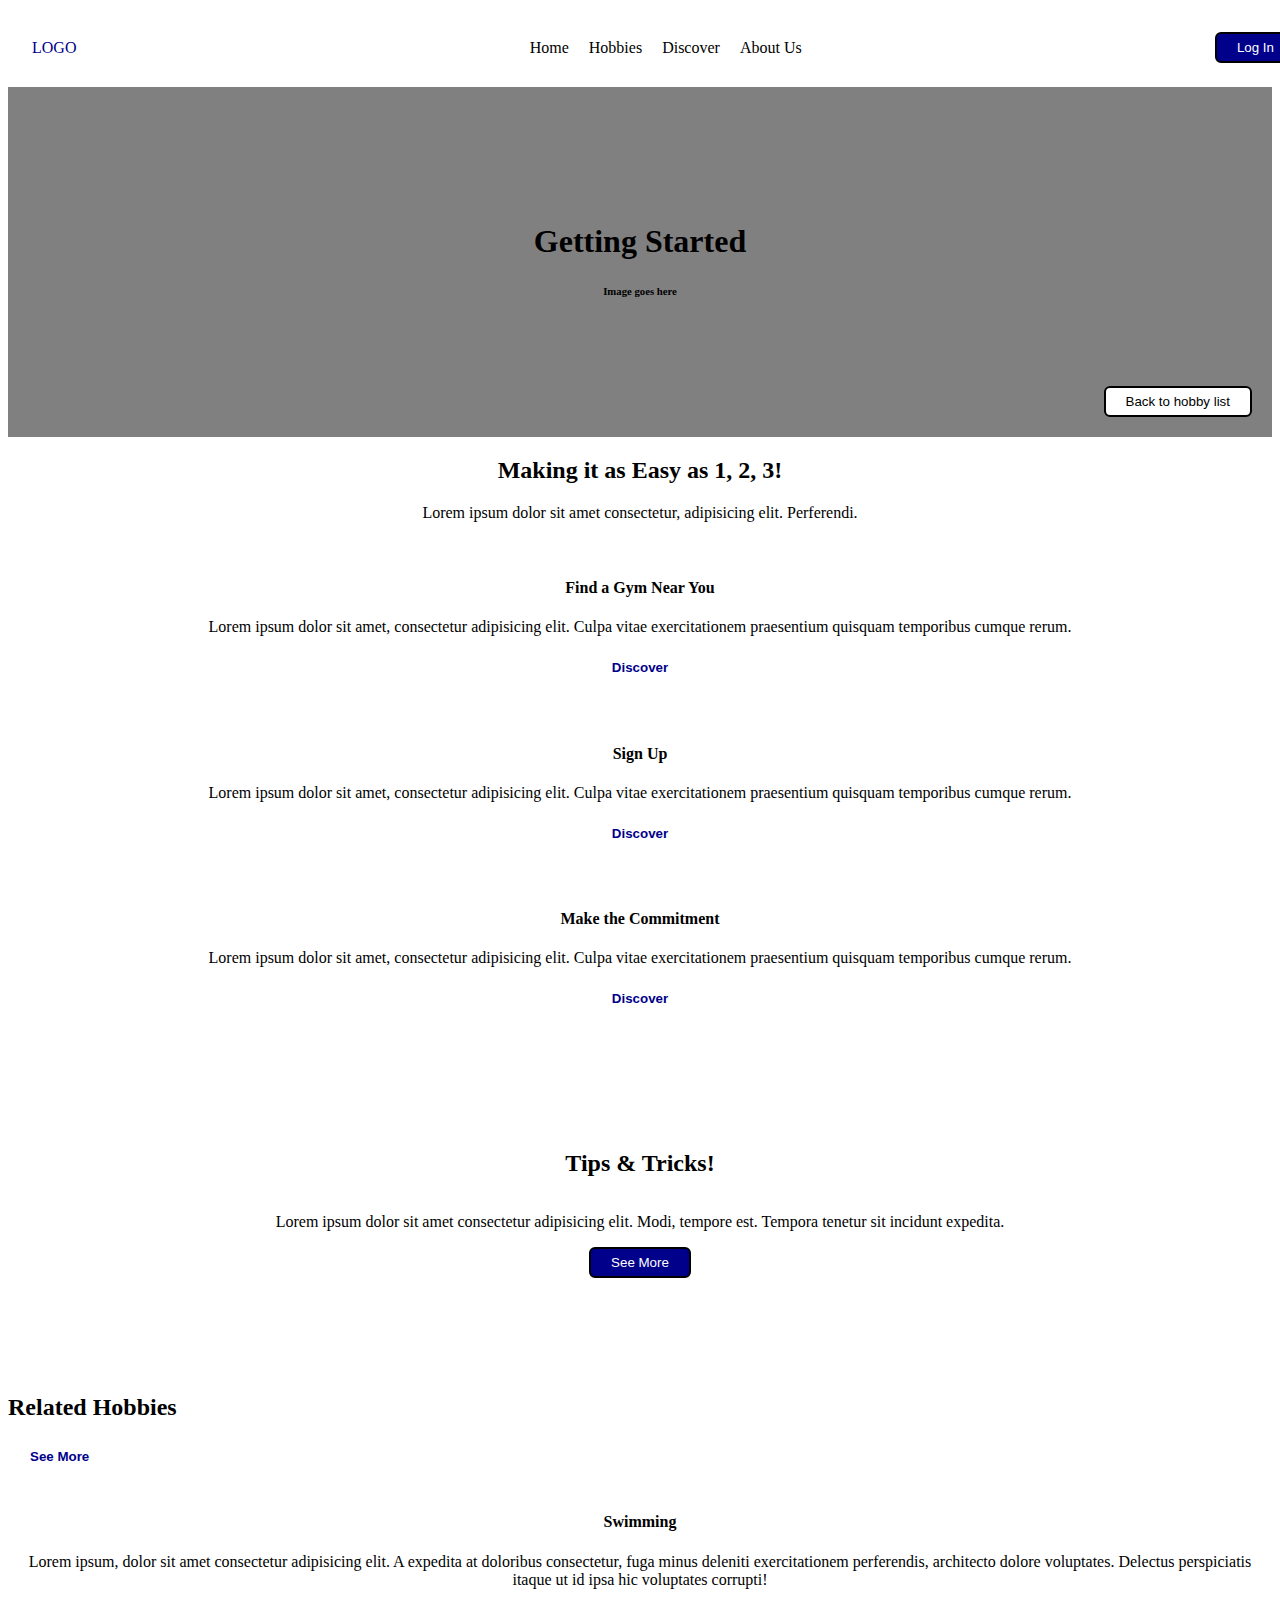
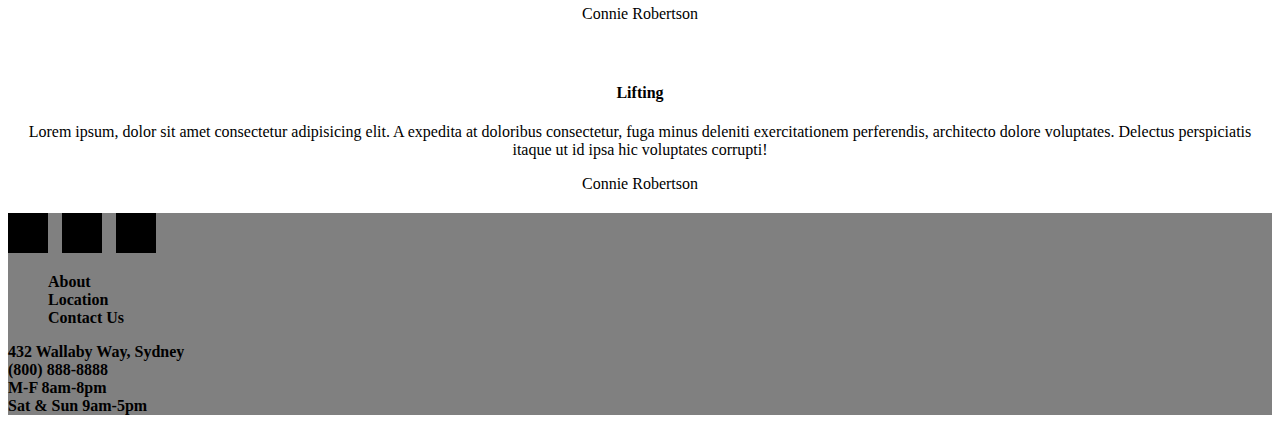
==== index.html @ 2fee84f1 "added hobby page" ====
<!DOCTYPE html>
<html lang="en">
  <head>
    <meta charset="UTF-8" />
    <meta http-equiv="X-UA-Compatible" content="IE=edge" />
    <meta name="viewport" content="width=device-width, initial-scale=1.0" />
    <link rel="stylesheet" href="styles.css" />
    <title>Document</title>
    <link
      href="https://cdn.jsdelivr.net/npm/bootstrap@5.1.3/dist/css/bootstrap.min.css"
      rel="stylesheet"
      integrity="sha384-1BmE4kWBq78iYhFldvKuhfTAU6auU8tT94WrHftjDbrCEXSU1oBoqyl2QvZ6jIW3"
      crossorigin="anonymous"
    />
    <script
      src="https://cdn.jsdelivr.net/npm/bootstrap@5.1.3/dist/js/bootstrap.bundle.min.js"
      integrity="sha384-ka7Sk0Gln4gmtz2MlQnikT1wXgYsOg+OMhuP+IlRH9sENBO0LRn5q+8nbTov4+1p"
      crossorigin="anonymous"
    ></script>
  </head>
  <body>
    <header>
      <nav>
        <a href="/">Logo</a>
        <ul>
          <li><a href="/"> Home </a></li>
          <li><a href="/"> Hobbies </a></li>
          <li><a href="/"> Discover </a></li>
          <li><a href="/"> About Us </a></li>
        </ul>
        <button>Log In</button>
      </nav>
    </header>
    <div class="jumbotron">
      <div>
        <h1>Getting Started</h1>
        <h6>Image goes here</h6>
      </div>
      <button>
        Back to hobby list
      </button>
    </div>
    <div class="container-lg">
      <div class='basic-hobby-info d-flex flex-column align-items-center py-5'>
        <div class="py-3">
          <h2>Making it as Easy as 1, 2, 3!</h2>
          <p>Lorem ipsum dolor sit amet consectetur, adipisicing elit. Perferendi.</p>
        </div>
        <div class="cards container py-3">
          <div class="row gy-4">
            <div class="col-xs-12 col-md-4">
              <div class="card">
                <h4>Find a Gym Near You</h4>
                <p>Lorem ipsum dolor sit amet, consectetur adipisicing elit. Culpa vitae exercitationem praesentium quisquam temporibus cumque rerum.</p>
                <button>Discover</button>
              </div>
            </div>
            <div class="col-xs-12 col-md-4">
              <div class="card">
                <h4>Sign Up</h4>
                <p>Lorem ipsum dolor sit amet, consectetur adipisicing elit. Culpa vitae exercitationem praesentium quisquam temporibus cumque rerum.</p>
                <button>Discover</button>
              </div>
            </div>
            <div class="col-xs-12 col-md-4">
              <div class="card">
                <h4>Make the Commitment</h4>
                <p>Lorem ipsum dolor sit amet, consectetur adipisicing elit. Culpa vitae exercitationem praesentium quisquam temporibus cumque rerum.</p>
                <button>Discover</button>
              </div>
            </div>
          </div>
        </div>
      </div>
      <div class="container tips-and-tricks">
        <div class="row">
          <div class="col-xs-12 col-md-6">
            <div class="labels">
              <h2>Tips & Tricks!</h2>
              <p>Lorem ipsum dolor sit amet consectetur adipisicing elit. Modi, tempore est. Tempora tenetur sit incidunt expedita.</p>
              <button>See More</button>
            </div>
          </div>
          <div class="col-xs-12 col-md-6" style="background-color: gray;"></div>
        </div>
      </div>
      <div class="container related-hobbies py-5">
        <div class="d-flex justify-content-between w-100 py-5">
          <h2 >Related Hobbies</h2>
          <button>See More</button>
        </div>
        <div class="row gy-4">
          <div class="col-xs-12 col-md-6">
            <div class="card">
              <h4 class="py-2">Swimming</h4>
              <p>Lorem ipsum, dolor sit amet consectetur adipisicing elit. A expedita at doloribus consectetur, fuga minus deleniti exercitationem perferendis, architecto dolore voluptates. Delectus perspiciatis itaque ut id ipsa hic voluptates corrupti!</p>
              <span>Connie Robertson</span>
            </div>
          </div>
          <div class="col-xs-12 col-md-6">
            <div class="card">
              <h4 class="py-2">Lifting</h4>
              <p>Lorem ipsum, dolor sit amet consectetur adipisicing elit. A expedita at doloribus consectetur, fuga minus deleniti exercitationem perferendis, architecto dolore voluptates. Delectus perspiciatis itaque ut id ipsa hic voluptates corrupti!</p>
              <span>Connie Robertson</span>
            </div>
          </div>
        </div>
      </div>
    </div>
    <footer class="py-5">
      <div class="container">
        <div class="row">
          <div class="col">
            <span class="social-media-icon"></span>
            <span class="social-media-icon"></span>
            <span class="social-media-icon"></span>
          </div>
          <div class="col">
            <ul>
              <li>
                About
              </li>
              <li>
                Location
              </li>
              <li>
                Contact Us
              </li>
            </ul>
          </div>
          <div class="col">
            <div>432 Wallaby Way, Sydney</div>
            <div>(800) 888-8888</div>
            <div>M-F 8am-8pm</div>
            <div>Sat & Sun 9am-5pm</div>
          </div>
        </div>
      </div>
    </footer>
  </body>
</html>
---- styles.css ----
html button {
  border-radius: 6px;
  padding: 6px 20px;
  border: 2px solid black;
}

html a {
  text-decoration: none;
}

html ul {
  list-style: none;
}

nav {
  display: flex;
  align-items: center;
  width: 100%;
  padding: 24px 24px;
}

nav > a {
  text-transform: uppercase;
  font-size: medium;
  color: darkblue;
}

nav ul {
  margin: 0 auto;
  list-style: none;
  display: flex;
}

nav ul li a {
  color: black;
  padding: 10px;
}

nav button {
  background-color: darkblue;
  color: white;
}

.jumbotron {
  background-color: gray;
  display: flex;
  justify-content: center;
  align-items: center;
  height: 350px;
  text-align: center;
  position: relative;
}

.jumbotron button {
  position: absolute;
  bottom: 20px;
  right: 20px;
  background-color: white;
}

.basic-hobby-info {
  text-align: center;
}

.card {
  padding: 20px;
  height: 100%;
  text-align: center;
}

.card button {
  background-color: transparent;
  border-color: transparent;
  color: darkblue;
  font-weight: 600;
  margin-top: auto;
}

.tips-and-tricks button {
  background-color: darkblue;
  color: white;
}

.tips-and-tricks .labels {
  height: 340px;
  display: flex;
  justify-content: center;
  align-items: center;
  flex-direction: column;
}

.related-hobbies button {
  background-color: transparent;
  border-color: transparent;
  color: darkblue;
  font-weight: 600;
}

footer {
  background-color: gray;
  font-weight: 600;
  color: black;
}

footer .social-media-icon {
  display: inline-block;
  height: 40px;
  width: 40px;
  margin-right: 10px;
  background-color: black;
}
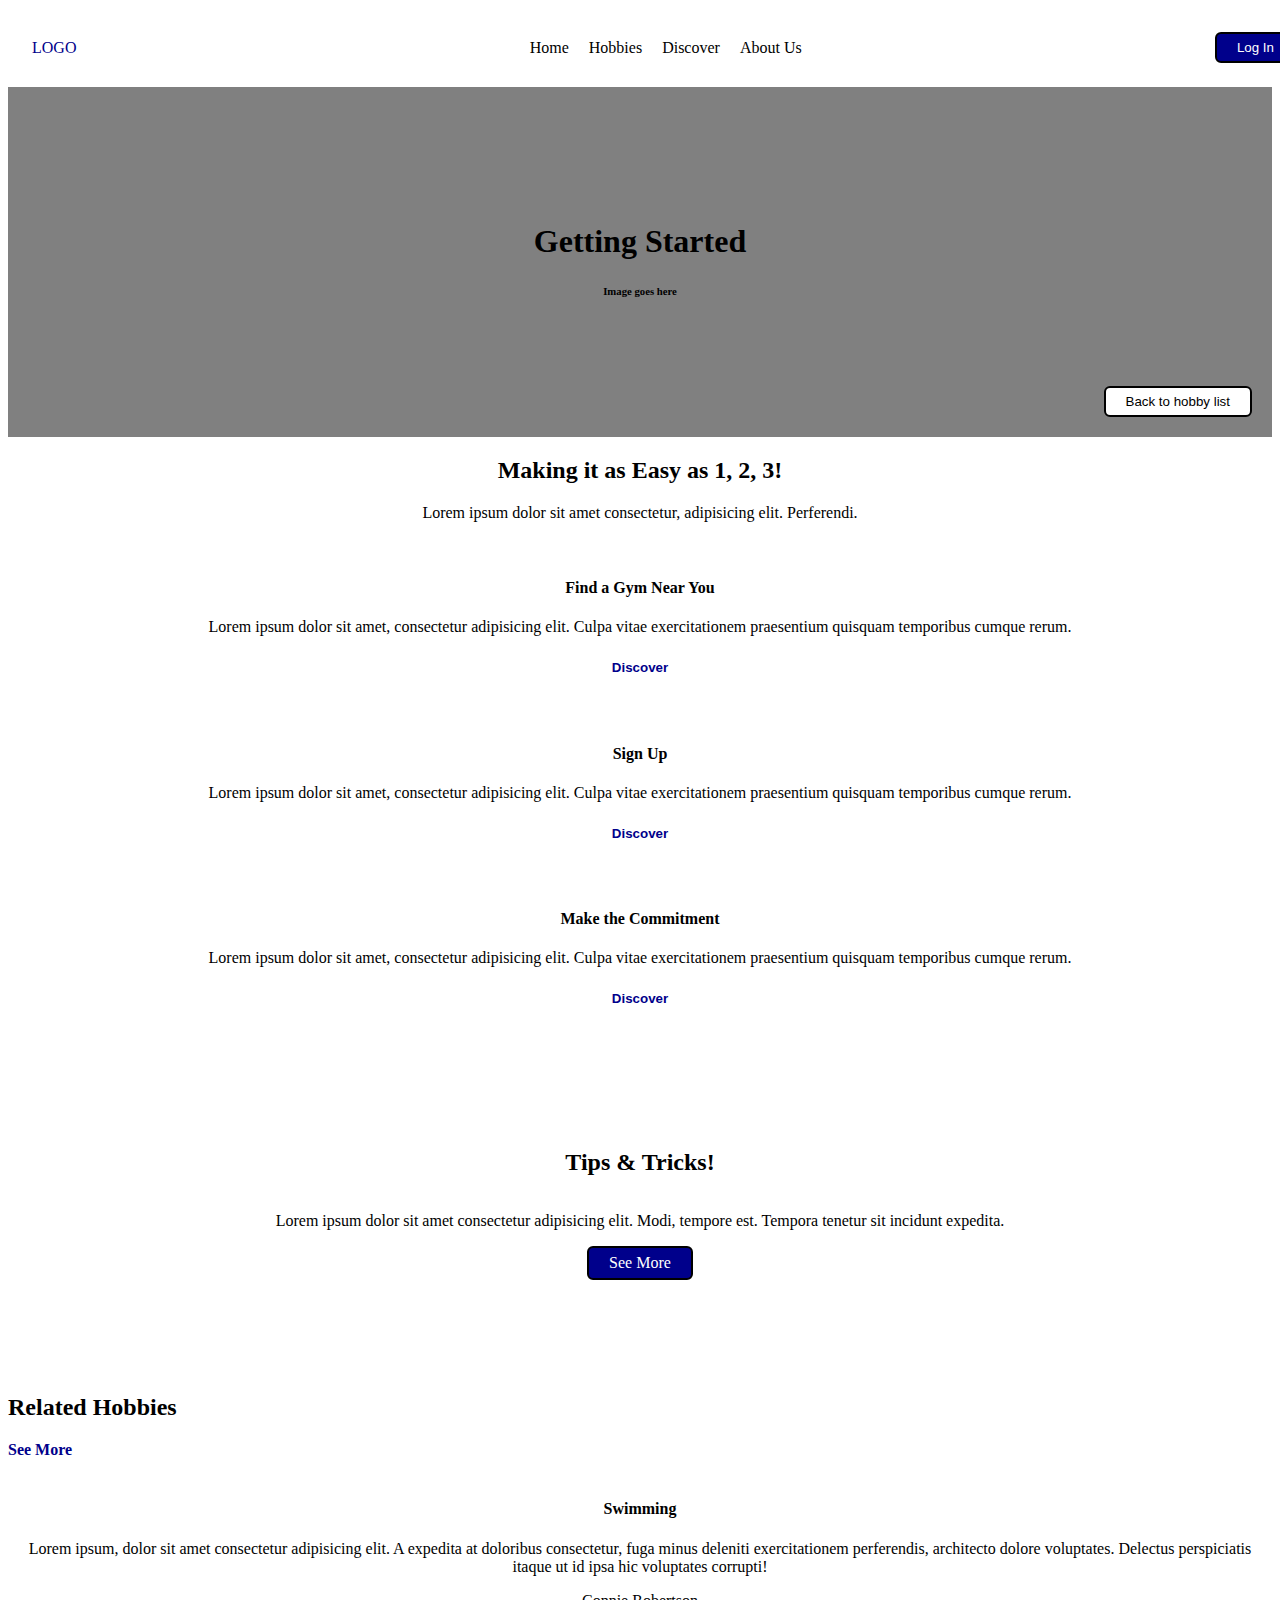
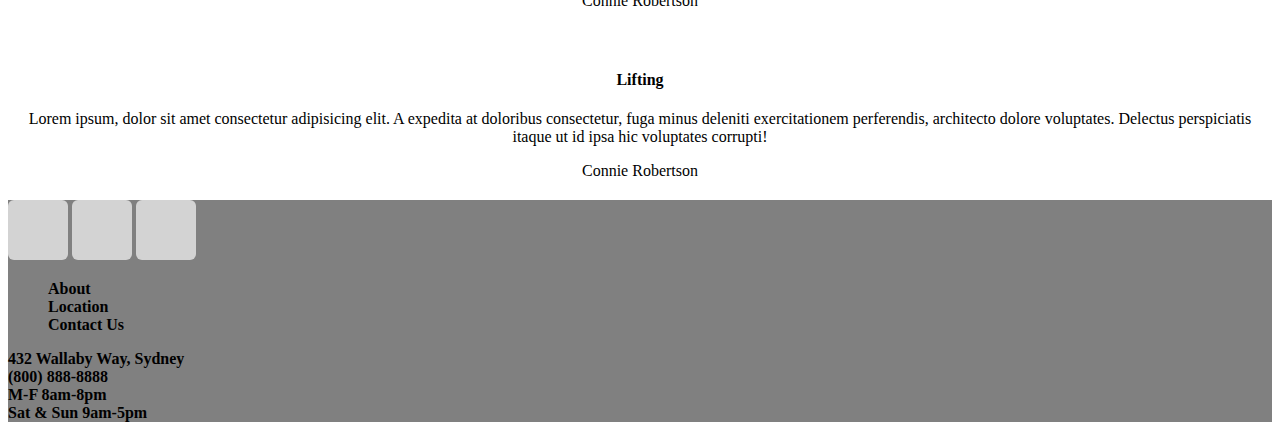
==== commit 81502eea: "added GTM and HOtJar tags" ====
--- a/index.html
+++ b/index.html
@@ -1,6 +1,25 @@
 <!DOCTYPE html>
 <html lang="en">
   <head>
+    <!-- Google Tag Manager -->
+    <script>(function(w,d,s,l,i){w[l]=w[l]||[];w[l].push({'gtm.start':
+      new Date().getTime(),event:'gtm.js'});var f=d.getElementsByTagName(s)[0],
+      j=d.createElement(s),dl=l!='dataLayer'?'&l='+l:'';j.async=true;j.src=
+      'https://www.googletagmanager.com/gtm.js?id='+i+dl;f.parentNode.insertBefore(j,f);
+      })(window,document,'script','dataLayer','GTM-N4VTJKK');</script>
+      <!-- End Google Tag Manager -->
+      <!-- Hotjar Tracking Code for https://anarodarte.github.io/week_21_hw/ -->
+        <script>
+          (function(h,o,t,j,a,r){
+              h.hj=h.hj||function(){(h.hj.q=h.hj.q||[]).push(arguments)};
+              h._hjSettings={hjid:2775426,hjsv:6};
+              a=o.getElementsByTagName('head')[0];
+              r=o.createElement('script');r.async=1;
+              r.src=t+h._hjSettings.hjid+j+h._hjSettings.hjsv;
+              a.appendChild(r);
+          })(window,document,'https://static.hotjar.com/c/hotjar-','.js?sv=');
+        </script>
+      <!-- End Hotjar Tracking Code -->
     <meta charset="UTF-8" />
     <meta http-equiv="X-UA-Compatible" content="IE=edge" />
     <meta name="viewport" content="width=device-width, initial-scale=1.0" />
@@ -19,6 +38,10 @@
     ></script>
   </head>
   <body>
+  <!-- Google Tag Manager (noscript) -->
+  <noscript><iframe src="https://www.googletagmanager.com/ns.html?id=GTM-N4VTJKK"
+    height="0" width="0" style="display:none;visibility:hidden"></iframe></noscript>
+    <!-- End Google Tag Manager (noscript) -->
     <header>
       <nav>
         <a href="/">Logo</a>
@@ -75,19 +98,19 @@
       <div class="container tips-and-tricks">
         <div class="row">
           <div class="col-xs-12 col-md-6">
-            <div class="labels">
+            <div class="content">
               <h2>Tips & Tricks!</h2>
               <p>Lorem ipsum dolor sit amet consectetur adipisicing elit. Modi, tempore est. Tempora tenetur sit incidunt expedita.</p>
-              <button>See More</button>
+              <a href="/tips.html">See More</a>
             </div>
           </div>
           <div class="col-xs-12 col-md-6" style="background-color: gray;"></div>
         </div>
       </div>
       <div class="container related-hobbies py-5">
-        <div class="d-flex justify-content-between w-100 py-5">
+        <div class="d-flex justify-content-between align-items-center w-100 py-5">
           <h2 >Related Hobbies</h2>
-          <button>See More</button>
+          <a href="/related.html">See More</a>
         </div>
         <div class="row gy-4">
           <div class="col-xs-12 col-md-6">
--- a/styles.css
+++ b/styles.css
@@ -2,10 +2,16 @@
   border-radius: 6px;
   padding: 6px 20px;
   border: 2px solid black;
+  background-color: darkblue;
+  color: white;
 }
 
 html a {
   text-decoration: none;
+}
+
+html a:hover {
+  color: inherit;
 }
 
 html ul {
@@ -56,6 +62,7 @@
   bottom: 20px;
   right: 20px;
   background-color: white;
+  color: black;
 }
 
 .basic-hobby-info {
@@ -76,12 +83,7 @@
   margin-top: auto;
 }
 
-.tips-and-tricks button {
-  background-color: darkblue;
-  color: white;
-}
-
-.tips-and-tricks .labels {
+.tips-and-tricks .content {
   height: 340px;
   display: flex;
   justify-content: center;
@@ -89,11 +91,36 @@
   flex-direction: column;
 }
 
-.related-hobbies button {
+.tips-and-tricks a {
+  border-radius: 6px;
+  padding: 6px 20px;
+  border: 2px solid black;
+  background-color: darkblue;
+  color: white;
+}
+
+.tips-and-tricks a:hover {
+  color: white;
+}
+
+.related-hobbies a {
   background-color: transparent;
   border-color: transparent;
   color: darkblue;
   font-weight: 600;
+}
+
+.img-thumbnail.img-related {
+  height: 400px;
+  background-color: lightcoral;
+}
+
+.related button {
+  background-color: transparent;
+  border-color: transparent;
+  color: darkblue;
+  font-weight: 600;
+  padding: 0;
 }
 
 footer {
@@ -106,6 +133,7 @@
   display: inline-block;
   height: 40px;
   width: 40px;
-  margin-right: 10px;
-  background-color: black;
+  padding: 10px;
+  border-radius: 6px;
+  background-color: lightgray;
 }
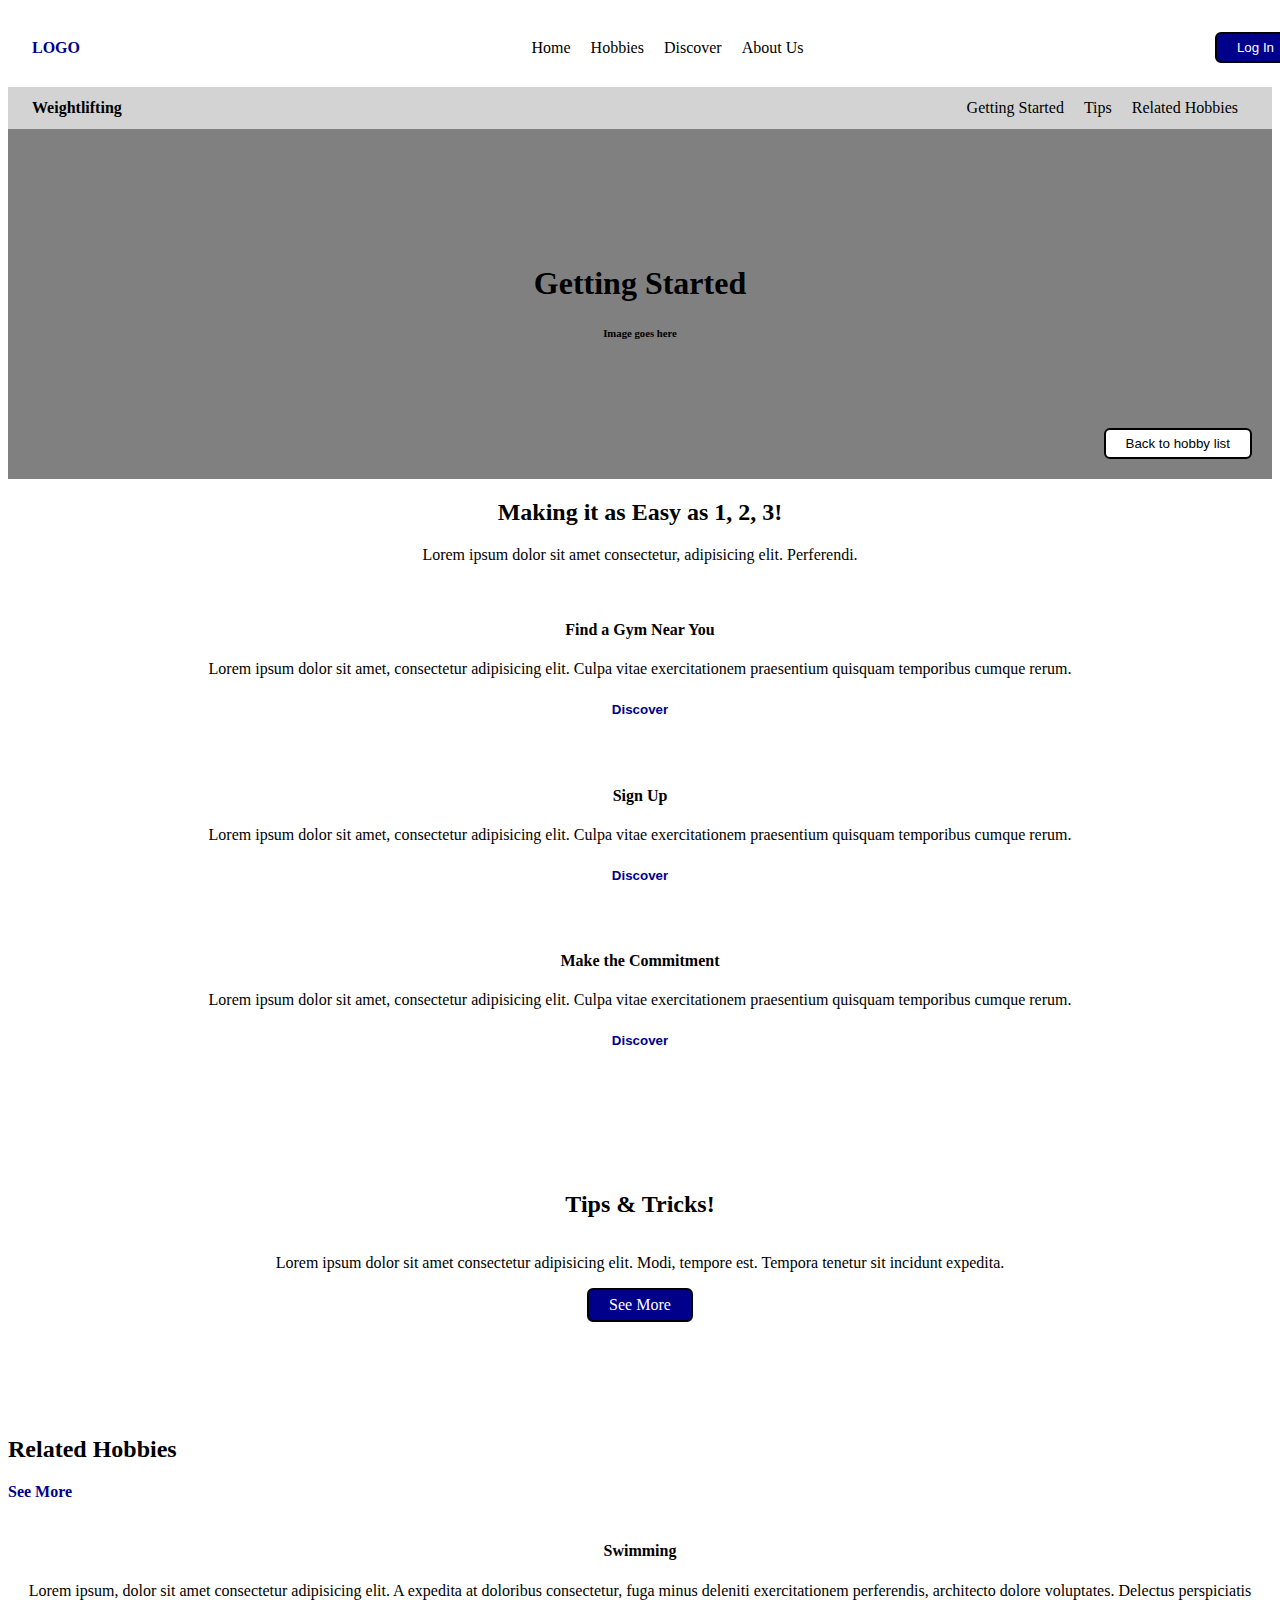
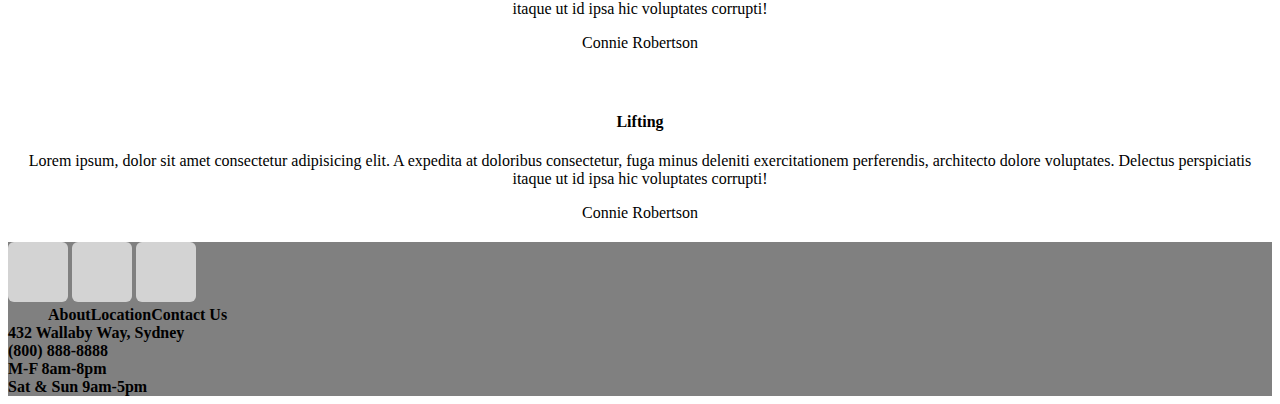
==== commit 318a3597: "added subheader" ====
--- a/index.html
+++ b/index.html
@@ -44,16 +44,24 @@
     <!-- End Google Tag Manager (noscript) -->
     <header>
       <nav>
-        <a href="/">Logo</a>
+        <a href="/week_21_hw/">Logo</a>
         <ul>
-          <li><a href="/"> Home </a></li>
-          <li><a href="/"> Hobbies </a></li>
-          <li><a href="/"> Discover </a></li>
-          <li><a href="/"> About Us </a></li>
+          <li><a href="/week_21_hw/"> Home </a></li>
+          <li><a href="/week_21_hw/"> Hobbies </a></li>
+          <li><a href="/week_21_hw/"> Discover </a></li>
+          <li><a href="/week_21_hw/"> About Us </a></li>
         </ul>
         <button>Log In</button>
       </nav>
     </header>
+    <div class="subheader">
+      <a>Weightlifting</a>
+      <ul>
+        <li><a href="/week_21_hw/"> Getting Started </a></li>
+        <li><a href="/week_21_hw/tips.html"> Tips </a></li>
+        <li><a href="/week_21_hw/related.html"> Related Hobbies </a></li>
+      </ul>
+    </div>
     <div class="jumbotron">
       <div>
         <h1>Getting Started</h1>
@@ -101,7 +109,7 @@
             <div class="content">
               <h2>Tips & Tricks!</h2>
               <p>Lorem ipsum dolor sit amet consectetur adipisicing elit. Modi, tempore est. Tempora tenetur sit incidunt expedita.</p>
-              <a href="/tips.html">See More</a>
+              <a href="/week_21_hw/tips.html">See More</a>
             </div>
           </div>
           <div class="col-xs-12 col-md-6" style="background-color: gray;"></div>
@@ -110,7 +118,7 @@
       <div class="container related-hobbies py-5">
         <div class="d-flex justify-content-between align-items-center w-100 py-5">
           <h2 >Related Hobbies</h2>
-          <a href="/related.html">See More</a>
+          <a href="/week_21_hw/related.html">See More</a>
         </div>
         <div class="row gy-4">
           <div class="col-xs-12 col-md-6">
--- a/styles.css
+++ b/styles.css
@@ -16,6 +16,13 @@
 
 html ul {
   list-style: none;
+  display: flex;
+  margin: 0;
+}
+
+html ul li a {
+  color: black;
+  padding: 10px;
 }
 
 nav {
@@ -29,12 +36,12 @@
   text-transform: uppercase;
   font-size: medium;
   color: darkblue;
+  font-weight: 700;
 }
 
 nav ul {
   margin: 0 auto;
   list-style: none;
-  display: flex;
 }
 
 nav ul li a {
@@ -45,6 +52,18 @@
 nav button {
   background-color: darkblue;
   color: white;
+}
+
+.subheader {
+  display: flex;
+  justify-content: space-between;
+  align-items: center;
+  background-color: lightgray;
+  padding: 12px 24px 12px 24px;
+}
+
+.subheader > a {
+  font-weight: 700;
 }
 
 .jumbotron {
